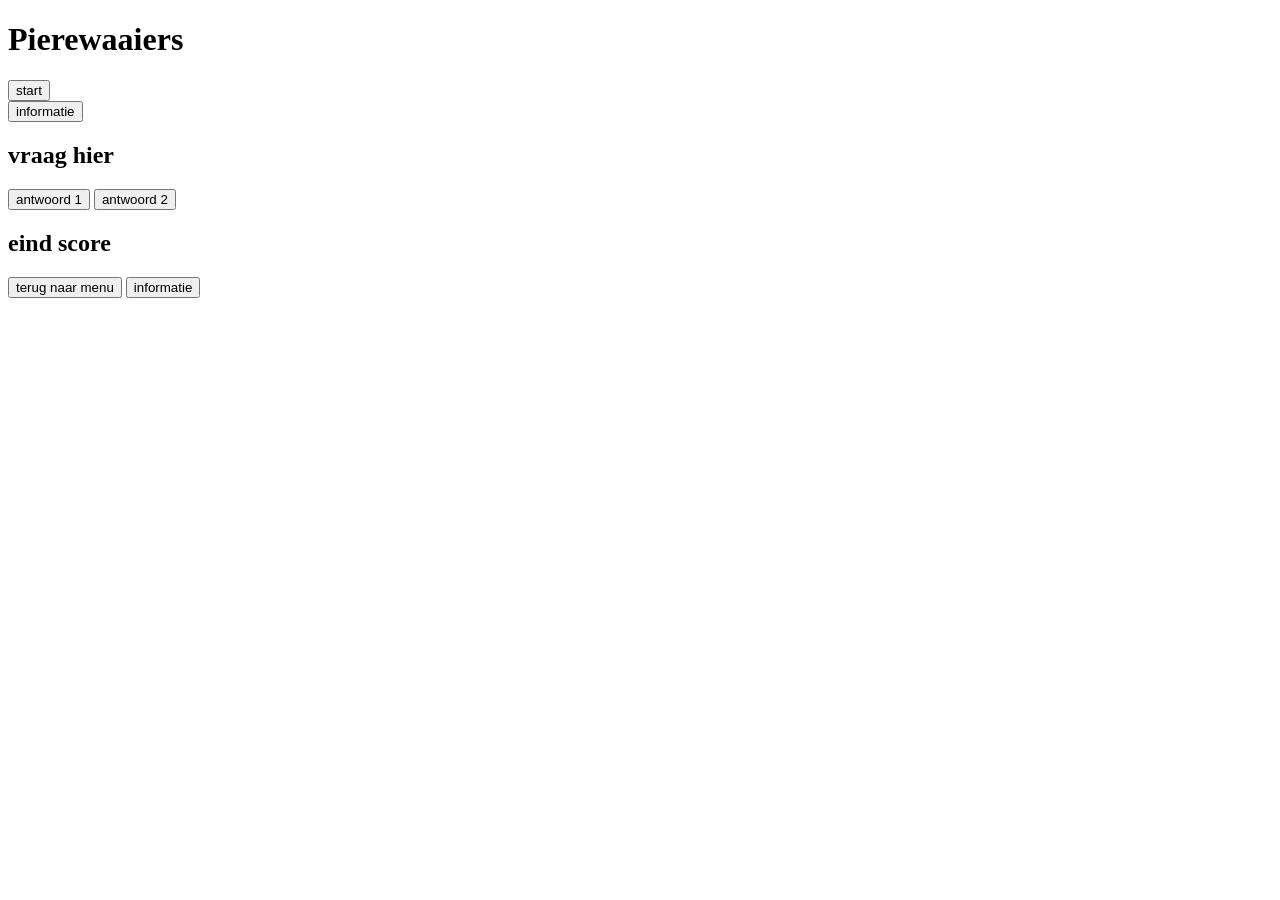
==== HTML/index.html @ 060c36dc "html versie 1" ====
<!DOCTYPE html>
<head>
    <meta charset="UTF-8">
    <meta name="viewport" content="width=device-width, initial-scale=1.0">
    <title>Pierewaaiers</title>
    <script src="functions.js"> </script>
</head>

<body>
    <div id="Start pagina">
        <h1 id="Title">Pierewaaiers</h1>
        <div id="Start button">
            <button> start </button>
        </div> 
        <div id=" Informatie button">
            <button> informatie </button>
        </div>
    </div>

    <div class="Spel">
        <h2 id="Vraag"> vraag hier </h2>
            <div id="Antwoord knoppen">
                <button class="Button">antwoord 1</button>
                <button class="Button">antwoord 2</button>
            </div>
    </div>

    <div id="Eind scherm">
        <h2 id="Eind score"> eind score </h2>
        <div id="Begin menu knoppen">
            <button class="Laatste knoppen"> terug naar menu </button>
            <button class="Laatste knoppen"> informatie </button>
        </div>
    </div>
</body
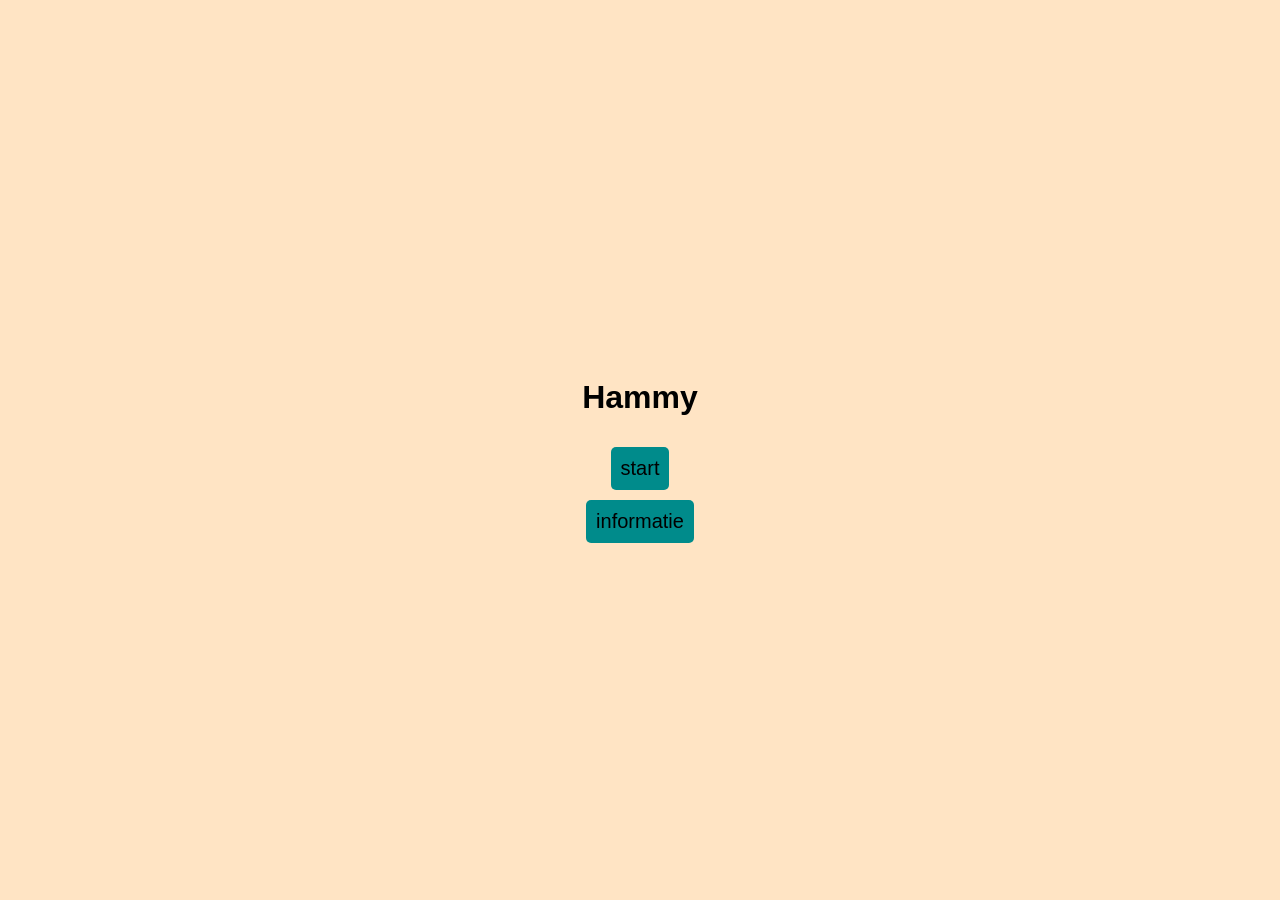
==== commit e2fdc56c: "buttons werken" ====
--- a/HTML/index.html
+++ b/HTML/index.html
@@ -1,35 +1,47 @@
-<!DOCTYPE html>
-<head>
-    <meta charset="UTF-8">
-    <meta name="viewport" content="width=device-width, initial-scale=1.0">
-    <title>Pierewaaiers</title>
-    <script src="functions.js"> </script>
-</head>
-
-<body>
-    <div id="Start pagina">
-        <h1 id="Title">Pierewaaiers</h1>
-        <div id="Start button">
-            <button> start </button>
-        </div> 
-        <div id=" Informatie button">
-            <button> informatie </button>
-        </div>
-    </div>
-
-    <div class="Spel">
-        <h2 id="Vraag"> vraag hier </h2>
-            <div id="Antwoord knoppen">
-                <button class="Button">antwoord 1</button>
-                <button class="Button">antwoord 2</button>
-            </div>
-    </div>
-
-    <div id="Eind scherm">
-        <h2 id="Eind score"> eind score </h2>
-        <div id="Begin menu knoppen">
-            <button class="Laatste knoppen"> terug naar menu </button>
-            <button class="Laatste knoppen"> informatie </button>
-        </div>
-    </div>
-</body+<!DOCTYPE html>
+<html lang="nl">
+<head>
+    <meta charset="UTF-8">
+    <meta name="viewport" content="width=device-width, initial-scale=1.0">
+    <title>Hammy</title>
+    <script src="../JavaScript/functions.js"> </script>
+    <link rel="stylesheet" href="../Css/style.css">
+</head>
+
+<body>
+    <div class="begin">
+        <h1 id="Title">Hammy</h1>
+        <div id="Start button">
+            <button class="Button" onclick="showSpel()"> start </button>
+        </div> 
+        <div id=" Informatie button">
+            <button class="Button" onclick="showInformatie()"> informatie </button>
+        </div>
+    </div>
+
+    <div class="informatie">
+        <h2 id="Informatie"> informatie </h2>
+        <div id="Informatie knoppen">
+            <button class="Button" onclick="showSpel()"> start spel </button>
+            <button class="Button" onclick="showBegin()"> terug naar menu </button>
+        </div>
+    </div>
+
+
+    <div class="spel">
+        <h2 id="Vraag"> vraag hier </h2>
+            <div id="Antwoord knoppen">
+                <button class="Game_Button">antwoord 1</button>
+                <button class="Game_Button">antwoord 2</button>
+            </div>
+    </div>
+
+    <div class="eind">
+        <h2 id="Eind score"> eind score </h2>
+        <div id="Begin menu knoppen">
+            <button class="Button" onclick="showBegin()"> terug naar menu </button>
+            <button class="Button" onclick="showInformatie()"> informatie </button>
+        </div>
+    </div>
+</body>
+</html>
--- a/Css/style.css
+++ b/Css/style.css
@@ -0,0 +1,84 @@
+html, body{
+    margin: 0;
+    padding: 0;
+    height: 100%;
+    font-family: Arial, Helvetica, sans-serif;
+}
+
+.begin{
+    position: absolute;
+    display: flex;
+    flex-direction: column;
+    gap: 10px;
+    text-align: center;
+    background-color: bisque;
+    background-image: url("/Users/AjaySpikman/Library/CloudStorage/OneDrive-ROCAlfa-college/Projectmap/Images/4321fee4-387d-4127-9880-f34d73afd243.JPG");
+    background-size: cover;
+    width: 100%;
+    min-height: 100vh;
+    justify-content: center;
+    align-items: center;
+}
+
+.spel{
+    position: absolute;
+    display: none;
+    flex-direction: column;
+    gap: 10px;
+    text-align: center;
+    background-color: bisque;
+    background-size: cover;
+    width: 100%;
+    min-height: 100vh;
+    justify-content: center;
+    align-items: center;
+}
+
+.eind{
+    position: absolute;
+    display: none;
+    flex-direction: column;
+    gap: 10px;
+    text-align: center;
+    background-color: bisque;
+    background-size: cover;
+    width: 100%;
+    min-height: 100vh;
+    justify-content: center;
+    align-items: center;
+}
+
+.informatie{
+    position: absolute;
+    display: none;
+    flex-direction: column;
+    gap: 10px;
+    text-align: center;
+    background-color: bisque;
+    background-size: cover;
+    width: 100%;
+    min-height: 100vh;
+    justify-content: center;
+    align-items: center;
+}
+
+.Button{
+    padding: 10px;
+    font-size: 20px;
+    background-color: darkcyan;
+    color: black;
+    border: none;
+    border-radius: 5px;
+    cursor: pointer;
+}
+
+.Game_Button{
+    padding: 10px;
+    font-size: 20px;
+    background-color: grey;
+    color: black;
+    border: none;
+    border-radius: 5px;
+    cursor: hand;
+    width: 200px;
+}
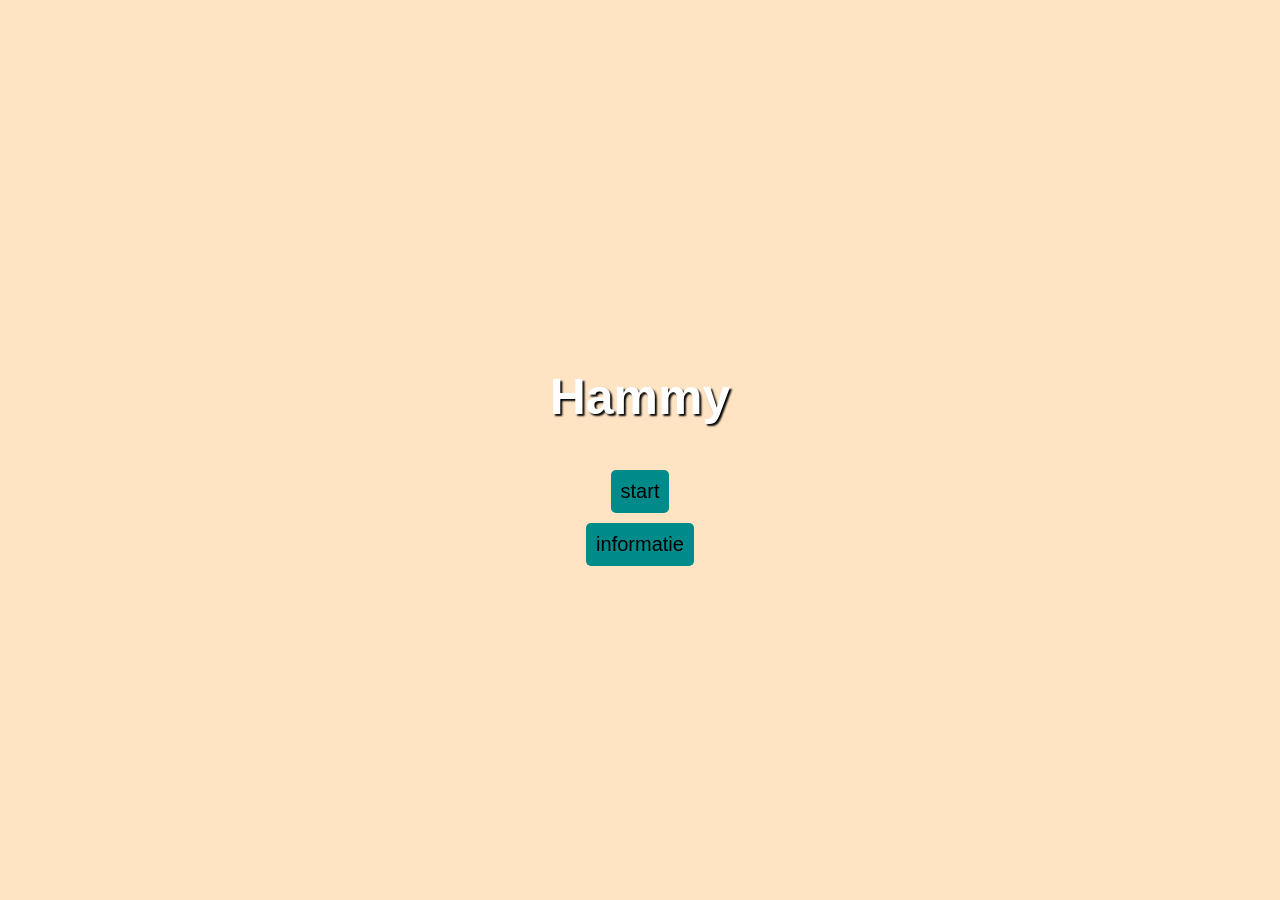
==== commit 524cf79d: "vragen en JS netter" ====
--- a/HTML/index.html
+++ b/HTML/index.html
@@ -29,7 +29,8 @@
 
 
     <div class="spel">
-        <h2 id="Vraag"> vraag hier </h2>
+        <h1 id="tekst"></h1>
+        <h2 id="Vraag">Wat moet er op de plaats van de puntjes staan?</h2>
             <div id="Antwoord knoppen">
                 <button class="Game_Button">antwoord 1</button>
                 <button class="Game_Button">antwoord 2</button>
--- a/Css/style.css
+++ b/Css/style.css
@@ -79,6 +79,18 @@
     color: black;
     border: none;
     border-radius: 5px;
-    cursor: hand;
+    cursor: pointer;
     width: 200px;
+}
+
+#Title{
+    font-size: 50px;
+    color: white;
+    text-shadow: 2px 2px 2px black;
+}
+
+#vraag{
+    font-size: 30px;
+    color: white;
+    text-shadow: 2px 2px 2px black;
 }
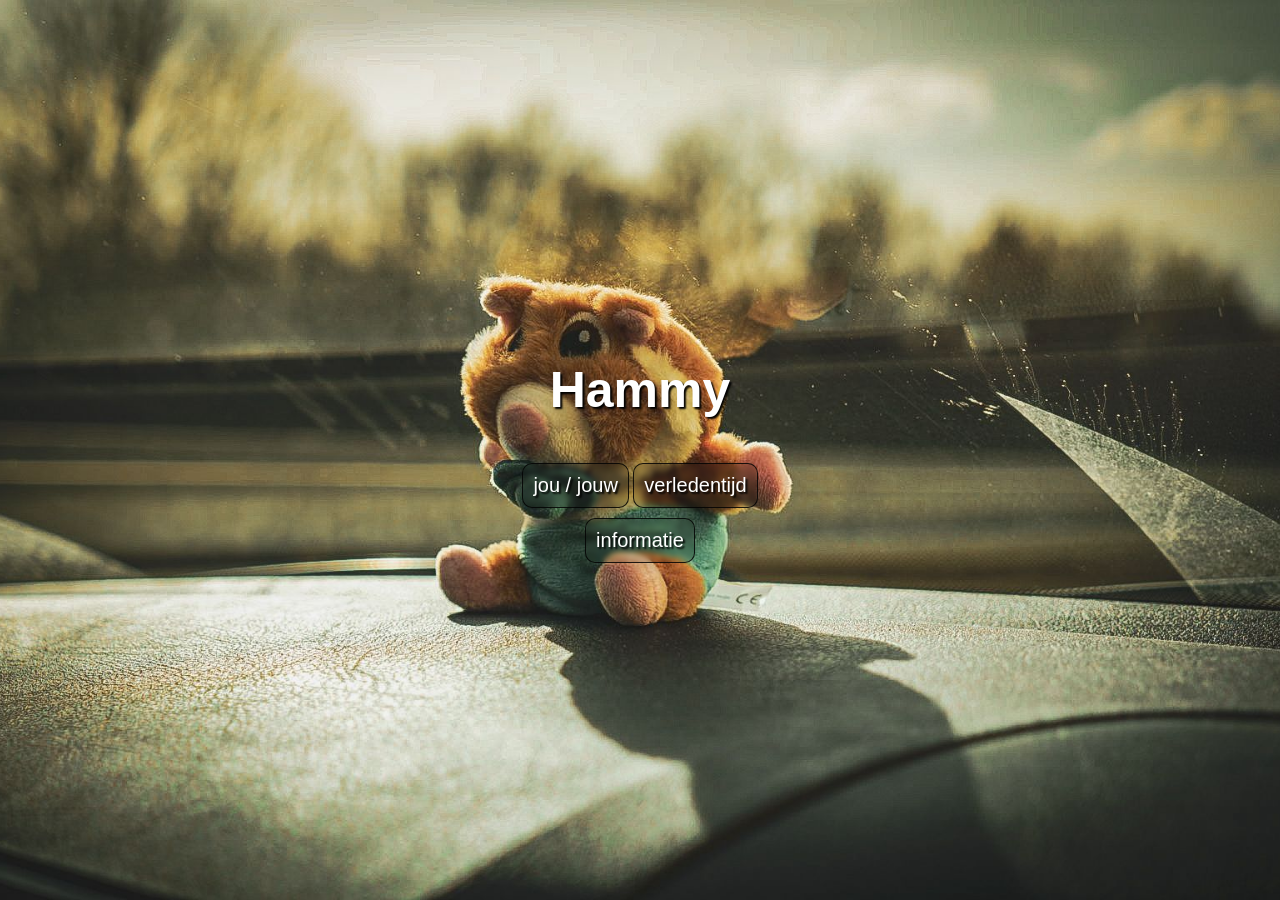
==== commit b99c46de: "javascript af" ====
--- a/HTML/index.html
+++ b/HTML/index.html
@@ -4,45 +4,66 @@
     <meta charset="UTF-8">
     <meta name="viewport" content="width=device-width, initial-scale=1.0">
     <title>Hammy</title>
-    <script src="../JavaScript/functions.js"> </script>
+    <script src="../questions.js"></script>
+    <script src="../JavaScript/functions.js"></script>
     <link rel="stylesheet" href="../Css/style.css">
 </head>
 
 <body>
     <div class="begin">
         <h1 id="Title">Hammy</h1>
-        <div id="Start button">
-            <button class="Button" onclick="showSpel()"> start </button>
+        <div id="Start_button">
+            <button class="Button" onclick="showCountdown()">jou / jouw</button>
+            <button class="Button" onclick="showCountdown()">verledentijd</button>
         </div> 
-        <div id=" Informatie button">
-            <button class="Button" onclick="showInformatie()"> informatie </button>
+        <div id="Informatie_button">
+            <button class="Button" onclick="showInformatie()">informatie</button>
         </div>
+        <div id="achtergrond"><img src="../Images/Hammy.JPG" alt=" Achtergrond "></div>
     </div>
 
     <div class="informatie">
-        <h2 id="Informatie"> informatie </h2>
-        <div id="Informatie knoppen">
-            <button class="Button" onclick="showSpel()"> start spel </button>
-            <button class="Button" onclick="showBegin()"> terug naar menu </button>
+        <h2 id="Informatie">informatie</h2>
+        <div id="Informatie_knoppen">
+            <button class="Button" onclick="showCountdown()">start jou / jouw</button>
+            <button class="Button" onclick="showCountdown()">start verledentijd</button>
+            <button class="Button" onclick="showBegin()">terug naar menu</button>
         </div>
     </div>
+    
+    <div id="countdown_scherm" class="countdown">
+        <h1 id="aftel">3</h1>
+    </div>
 
+    <div class="spel1">
+        <h1 id="tekst1"></h1>
+        <h2 id="Vraag1">Wat moet er op de plaats van de puntjes staan?</h2>
+            <div id="Antwoord_knoppen1">
+                <button class="Game_Button" onclick="checkAnswer(0)">antwoord 1</button>
+                <button class="Game_Button" onclick="checkAnswer(1)">antwoord 2</button>
+            </div>
+            <h2 id="gametimer">Tijd: 30s</h2>
+            <div id="SpelAchtergrond"><img src="../Images/SpelAchtergrond.jpg" alt="Spel Achtergrond"></div>
+    </div>
 
-    <div class="spel">
-        <h1 id="tekst"></h1>
-        <h2 id="Vraag">Wat moet er op de plaats van de puntjes staan?</h2>
-            <div id="Antwoord knoppen">
-                <button class="Game_Button">antwoord 1</button>
-                <button class="Game_Button">antwoord 2</button>
+    <div class="spel2">
+        <h1 id="tekst2"></h1>
+        <h2 id="Vraag2">Wat moet er op de plaats van de puntjes staan?</h2>
+            <div id="Antwoord_knoppen2">
+                <button class="Game_Button" onclick="checkAnswer(0)">antwoord 1</button>
+                <button class="Game_Button" onclick="checkAnswer(1)">antwoord 2</button>
             </div>
+            <h2 id="gametimer2">Tijd: 30s</h2>
+            <div id="SpelAchtergrond"><img src="../Images/SpelAchtergrond.jpg" alt="Spel Achtergrond"></div>
     </div>
 
     <div class="eind">
-        <h2 id="Eind score"> eind score </h2>
-        <div id="Begin menu knoppen">
-            <button class="Button" onclick="showBegin()"> terug naar menu </button>
-            <button class="Button" onclick="showInformatie()"> informatie </button>
+        <h2 id="Eind_score"> eind score </h2>
+        <div id="Begin_menu_knoppen">
+            <button class="Button" onclick="showBegin()">terug naar menu</button>
+            <button class="Button" onclick="showInformatie()">informatie</button>
         </div>
+        <div id="eind_scherm"><img src="" alt=""></div>
     </div>
 </body>
 </html>
--- a/Css/style.css
+++ b/Css/style.css
@@ -11,8 +11,6 @@
     flex-direction: column;
     gap: 10px;
     text-align: center;
-    background-color: bisque;
-    background-image: url("/Users/AjaySpikman/Library/CloudStorage/OneDrive-ROCAlfa-college/Projectmap/Images/4321fee4-387d-4127-9880-f34d73afd243.JPG");
     background-size: cover;
     width: 100%;
     min-height: 100vh;
@@ -20,13 +18,38 @@
     align-items: center;
 }
 
-.spel{
+.countdown{
     position: absolute;
     display: none;
     flex-direction: column;
     gap: 10px;
     text-align: center;
+    background-size: cover;
     background-color: bisque;
+    width: 100%;
+    min-height: 100vh;
+    justify-content: center;
+    align-items: center;
+}
+.spel1{
+    position: absolute;
+    display: none;
+    flex-direction: column;
+    gap: 10px;
+    text-align: center;
+    background-size: cover;
+    width: 100%;
+    min-height: 100vh;
+    justify-content: center;
+    align-items: center;
+}
+
+.spel2{
+    position: absolute;
+    display: none;
+    flex-direction: column;
+    gap: 10px;
+    text-align: center;
     background-size: cover;
     width: 100%;
     min-height: 100vh;
@@ -40,7 +63,6 @@
     flex-direction: column;
     gap: 10px;
     text-align: center;
-    background-color: bisque;
     background-size: cover;
     width: 100%;
     min-height: 100vh;
@@ -63,13 +85,17 @@
 }
 
 .Button{
+    color: white;
+    text-shadow: 2px 2px 2px black;
     padding: 10px;
     font-size: 20px;
-    background-color: darkcyan;
-    color: black;
-    border: none;
-    border-radius: 5px;
     cursor: pointer;
+    background: rgba(4, 4, 4, 0.14);
+    border-radius: 10px;
+    box-shadow: 0 4px 30px rgba(0, 0, 0, 0.1);
+    backdrop-filter: blur(2.8px);
+    -webkit-backdrop-filter: blur(2.8px);
+    border: 1px solid rgba(4, 4, 4, 0.86);
 }
 
 .Game_Button{
@@ -93,4 +119,48 @@
     font-size: 30px;
     color: white;
     text-shadow: 2px 2px 2px black;
+}
+
+#achtergrond img{
+    position: absolute;
+    width: 100%;
+    height: 100%;
+    object-fit: cover;
+    z-index: -1;
+    top: 0;
+    left: 0;
+}
+
+#SpelAchtergrond img{
+    position: absolute;
+    width: 100%;
+    height: 100%;
+    object-fit: cover;
+    z-index: -1;
+    top: 0;
+    left: 0;
+}
+
+#eind_scherm img{
+    position: absolute;
+    width: 100%;
+    height: 100%;
+    object-fit: cover;
+    z-index: -1;
+    top: 0;
+    left: 0;
+}
+
+#eind_score{
+    font-size: 30px;
+    color: white;
+    text-shadow: 2px 2px 2px black;
+}
+
+#gametimer, #gametimer2{
+    position: absolute;
+    
+    font-size: 30px;
+    color: white;
+    text-shadow: 2px 2px 2px black;
 }
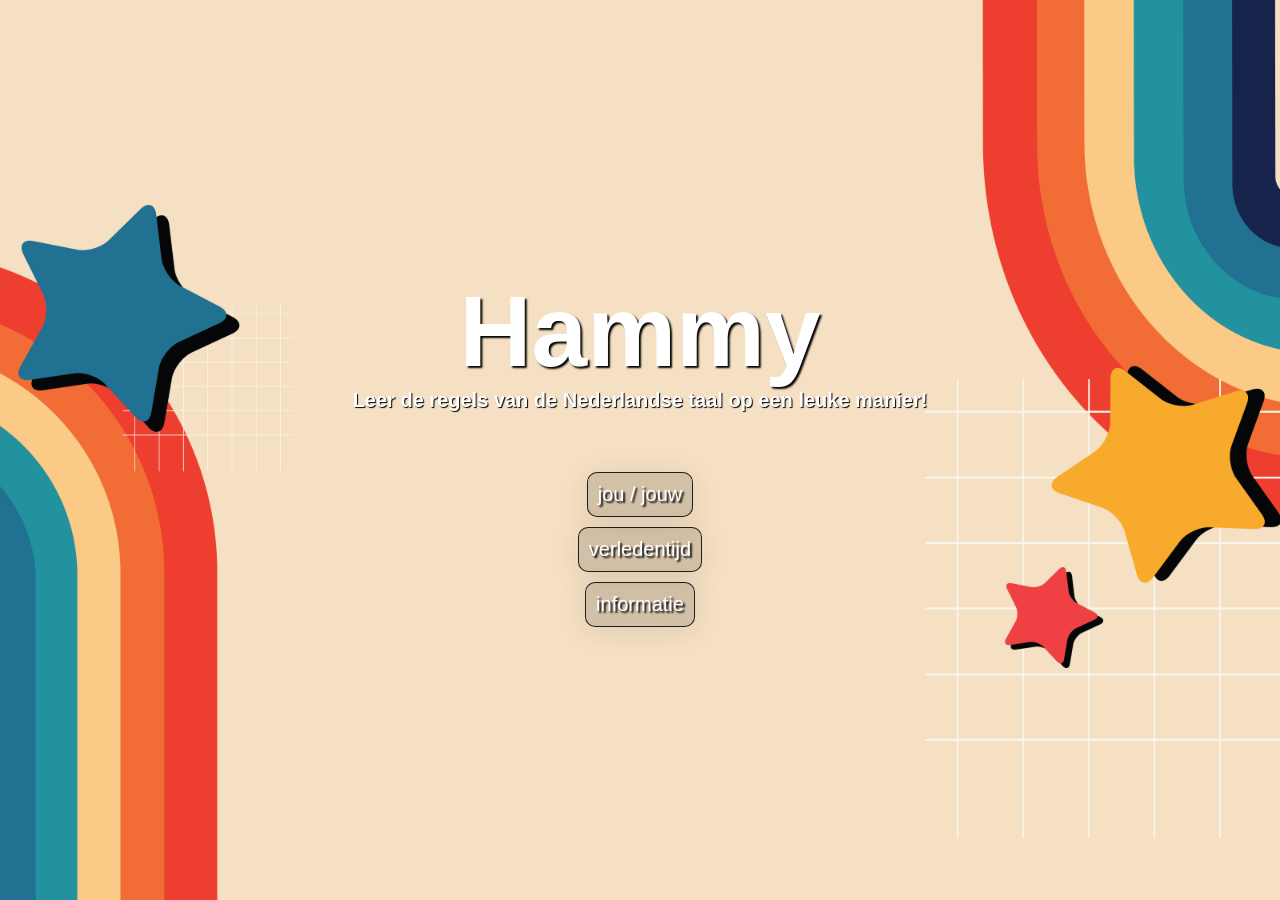
==== commit 41af4515: "eind versie" ====
--- a/HTML/index.html
+++ b/HTML/index.html
@@ -1,69 +1,126 @@
-<!DOCTYPE html>
-<html lang="nl">
-<head>
-    <meta charset="UTF-8">
-    <meta name="viewport" content="width=device-width, initial-scale=1.0">
-    <title>Hammy</title>
-    <script src="../questions.js"></script>
-    <script src="../JavaScript/functions.js"></script>
-    <link rel="stylesheet" href="../Css/style.css">
-</head>
-
-<body>
-    <div class="begin">
-        <h1 id="Title">Hammy</h1>
-        <div id="Start_button">
-            <button class="Button" onclick="showCountdown()">jou / jouw</button>
-            <button class="Button" onclick="showCountdown()">verledentijd</button>
-        </div> 
-        <div id="Informatie_button">
-            <button class="Button" onclick="showInformatie()">informatie</button>
-        </div>
-        <div id="achtergrond"><img src="../Images/Hammy.JPG" alt=" Achtergrond "></div>
-    </div>
-
-    <div class="informatie">
-        <h2 id="Informatie">informatie</h2>
-        <div id="Informatie_knoppen">
-            <button class="Button" onclick="showCountdown()">start jou / jouw</button>
-            <button class="Button" onclick="showCountdown()">start verledentijd</button>
-            <button class="Button" onclick="showBegin()">terug naar menu</button>
-        </div>
-    </div>
-    
-    <div id="countdown_scherm" class="countdown">
-        <h1 id="aftel">3</h1>
-    </div>
-
-    <div class="spel1">
-        <h1 id="tekst1"></h1>
-        <h2 id="Vraag1">Wat moet er op de plaats van de puntjes staan?</h2>
-            <div id="Antwoord_knoppen1">
-                <button class="Game_Button" onclick="checkAnswer(0)">antwoord 1</button>
-                <button class="Game_Button" onclick="checkAnswer(1)">antwoord 2</button>
-            </div>
-            <h2 id="gametimer">Tijd: 30s</h2>
-            <div id="SpelAchtergrond"><img src="../Images/SpelAchtergrond.jpg" alt="Spel Achtergrond"></div>
-    </div>
-
-    <div class="spel2">
-        <h1 id="tekst2"></h1>
-        <h2 id="Vraag2">Wat moet er op de plaats van de puntjes staan?</h2>
-            <div id="Antwoord_knoppen2">
-                <button class="Game_Button" onclick="checkAnswer(0)">antwoord 1</button>
-                <button class="Game_Button" onclick="checkAnswer(1)">antwoord 2</button>
-            </div>
-            <h2 id="gametimer2">Tijd: 30s</h2>
-            <div id="SpelAchtergrond"><img src="../Images/SpelAchtergrond.jpg" alt="Spel Achtergrond"></div>
-    </div>
-
-    <div class="eind">
-        <h2 id="Eind_score"> eind score </h2>
-        <div id="Begin_menu_knoppen">
-            <button class="Button" onclick="showBegin()">terug naar menu</button>
-            <button class="Button" onclick="showInformatie()">informatie</button>
-        </div>
-        <div id="eind_scherm"><img src="" alt=""></div>
-    </div>
-</body>
-</html>+<!DOCTYPE html>
+<html lang="nl">
+<head>
+    <meta charset="UTF-8">
+    <meta name="viewport" content="width=device-width, initial-scale=1.0">
+    <title>Hammy</title>
+    <script src="../JavaScript/questions.js"></script>
+    <script src="../JavaScript/functions.js"></script>
+    <link rel="stylesheet" href="../Css/style.css">
+</head>
+
+<body>
+    <div class="begin">
+        <h1 id="Title">Hammy</h1>
+        <h4 id="Subtitle">Leer de regels van de Nederlandse taal op een leuke manier!</h4>
+        <div id="Start1_button">
+            <button class="Button" onclick="startSpel1()">jou / jouw</button>
+        </div>
+        <div id="Start2_button">
+            <button class="Button" onclick="startSpel2()">verledentijd</button>
+        </div> 
+        <div id="Informatie_button">
+            <button class="Button" onclick="showInformatie()">informatie</button>
+        </div>
+        <div id="achtergrond"><img src="../Images/background_start.jpg" alt=" Achtergrond "></div>
+    </div>
+
+    <div class="informatie">
+        <h1 id="Informatie">Informatie</h1>
+        <div id="Informatie_container">
+            <div id="column_left">
+                <div id="uitleg_teks1">
+                    <p><h2>verleden tijd</h2>
+                        verwijder de -en van het werkwoord af
+                        werken → werk
+                        Kijk naar de laatste letter van de stam
+                        Zit die in <b>'t kofschip</b> (t, k, f, s, c, h, p)? → -te
+                        Niet? → -de
+                            
+                        Voorbeelden:
+                        werk → werkte
+                        fiets → fietste
+                        speel → speelde
+                        hoor → hoorde
+                            
+                        Let op:
+                        leven → leefde (je hoort een v, dus -de)
+                    </p>
+                </div>
+                <button class="Button" onclick="startSpel2()">start verledentijd</button>
+            </div>
+            <div id="column_right">
+                <div id="uitleg_teks2">
+                    <p><h2> jou vs jouw </h2>
+                        = persoon (aan wie iets is)
+                        Je kunt het vervangen door hem of haar
+                        Voorbeeld: Ik zie jou.
+                        jouw = bezit (van jou)
+                        Je kunt het vervangen door mijn of zijn
+                        Voorbeeld: Dat is jouw boek.
+                        Snelle test:
+                        
+                        Kun je er "mijn" van maken? → jouw
+                        Kun je er "mij" van maken? → jou
+                        
+                        Voorbeelden:
+                        Dat is jouw fiets. (mijn fiets)
+                        Ik help jou. (ik help hem)
+                    </p>
+                </div>
+                <button class="Button" onclick="startSpel1()">start jou / jouw</button>
+            </div>
+        </div>
+        <div id="Informatie_knoppen">
+            <button class="Button" onclick="showBegin()">terug naar menu</button>
+        </div>
+    </div>
+    
+    <div id="countdown_scherm" class="countdown">
+        <h1 id="aftel">3</h1>
+    </div>
+
+    <div class="spel1">
+        <h1 id="tekst1"></h1>
+        <h2 id="Vraag1">Wat moet er op de plaats van de puntjes staan?</h2>
+            <div id="Antwoord_knoppen1">
+                <button class="Game_Button" onclick="checkAnswer(0)">antwoord 1</button>
+                <button class="Game_Button" onclick="checkAnswer(1)">antwoord 2</button>
+            </div>
+        <audio id="clickSound1" src="../Sounds/Correct.mp3"></audio>
+        <audio id="clickSound2" src="../Sounds/Incorrect.mp3"></audio>
+        <h2 id="gametimer">Tijd: 60s</h2>
+        <div class="terug_knop" onclick="showBegin()">terug</div>
+        <div class="progress-bar-continer">
+            <div class="progress-bar" id="progress-bar"></div>
+            <div class="progress-bar-text" id="progress-bar-text"></div>
+        </div>
+    </div>
+
+    <div class="spel2">
+        <h1 id="tekst2"></h1>
+        <h2 id="Vraag2">Wat moet er op de plaats van de puntjes staan?</h2>
+            <div id="Antwoord_knoppen2">
+                <button class="Game_Button" onclick="checkAnswer(0)">antwoord 1</button>
+                <button class="Game_Button" onclick="checkAnswer(1)">antwoord 2</button>
+            </div>
+        <audio id="clickSound1" src="../Sounds/Correct.mp3"></audio>
+        <audio id="clickSound2" src="../Sounds/Incorrect.mp3"></audio>
+        <h2 id="gametimer2">Tijd: 60s</h2>   
+        <div class="terug_knop" onclick="showBegin()">terug</div>
+        <div class="progress-bar-continer">
+            <div class="progress-bar" id="progress-bar2"></div>
+            <div class="progress-bar-text" id="progress-bar-text2"></div>
+        </div>
+
+    </div>
+
+    <div class="eind">
+        <h2 id="Eind_score"> eind score </h2>
+        <div id="Begin_menu_knoppen">
+            <button class="Button" onclick="showBegin()">terug naar menu</button>
+            <button class="Button" onclick="showInformatie()">informatie</button>
+        </div>
+    </div>
+</body>
+</html>
--- a/Css/style.css
+++ b/Css/style.css
@@ -9,13 +9,20 @@
     position: absolute;
     display: flex;
     flex-direction: column;
-    gap: 10px;
-    text-align: center;
-    background-size: cover;
-    width: 100%;
-    min-height: 100vh;
-    justify-content: center;
-    align-items: center;
+    gap: 0;
+    text-align: center;
+    background-size: cover;
+    width: 100%;
+    min-height: 100vh;
+    justify-content: center;
+    align-items: center;
+}
+
+.begin #start1_button, .begin #start2_button{
+    display: flex;
+    gap: 20px;
+    margin-top: 20px;
+    margin: 20px;
 }
 
 .countdown{
@@ -25,46 +32,39 @@
     gap: 10px;
     text-align: center;
     background-size: cover;
-    background-color: bisque;
-    width: 100%;
-    min-height: 100vh;
-    justify-content: center;
-    align-items: center;
-}
-.spel1{
-    position: absolute;
-    display: none;
-    flex-direction: column;
-    gap: 10px;
-    text-align: center;
-    background-size: cover;
-    width: 100%;
-    min-height: 100vh;
-    justify-content: center;
-    align-items: center;
-}
-
-.spel2{
-    position: absolute;
-    display: none;
-    flex-direction: column;
-    gap: 10px;
-    text-align: center;
-    background-size: cover;
-    width: 100%;
-    min-height: 100vh;
-    justify-content: center;
-    align-items: center;
-}
+    background-color: lightcoral;
+    width: 100%;
+    min-height: 100vh;
+    justify-content: center;
+    align-items: center;
+}
+.spel1, .spel2{
+    position: absolute;
+    display: none;
+    flex-direction: column;
+    gap: 10px;
+    text-align: center;
+    background-size: cover;
+    background-color: lightcyan;
+    width: 100%;
+    min-height: 100vh;
+    justify-content: center;
+    align-items: center;
+}
+
 
 .eind{
     position: absolute;
-    display: none;
-    flex-direction: column;
-    gap: 10px;
-    text-align: center;
-    background-size: cover;
-    width: 100%;
+    top: 0;
+    left: 0;
+    display: none;
+    flex-direction: column;
+    gap: 10px;
+    background-size: cover;
+    background-color: lightgoldenrodyellow;
+    text-align: center;
+    width: 100%;
+    height: 100vh;
     min-height: 100vh;
     justify-content: center;
     align-items: center;
@@ -76,18 +76,20 @@
     flex-direction: column;
     gap: 10px;
     text-align: center;
-    background-color: bisque;
-    background-size: cover;
-    width: 100%;
-    min-height: 100vh;
-    justify-content: center;
-    align-items: center;
+    background-color: lightpink;
+    background-size: cover;
+    width: 100%;
+    height: 100vh;
+    justify-content: center;
+    align-items: center;
+    overflow: hidden;
 }
 
 .Button{
     color: white;
     text-shadow: 2px 2px 2px black;
     padding: 10px;
+    margin-top: 10px;
     font-size: 20px;
     cursor: pointer;
     background: rgba(4, 4, 4, 0.14);
@@ -101,7 +103,7 @@
 .Game_Button{
     padding: 10px;
     font-size: 20px;
-    background-color: grey;
+    background-color: rgb(197, 231, 231);
     color: black;
     border: none;
     border-radius: 5px;
@@ -109,14 +111,37 @@
     width: 200px;
 }
 
+.terug_knop{
+    padding: 10px;
+    font-size: 20px;
+    background-color: rgb(197, 231, 231);
+    color: black;
+    border: none;
+    border-radius: 5px;
+    cursor: pointer;
+    width: 100px;
+    position: absolute;
+    top: 10px;
+    left: 10px;
+}
+
 #Title{
-    font-size: 50px;
-    color: white;
-    text-shadow: 2px 2px 2px black;
-}
-
-#vraag{
-    font-size: 30px;
+    font-size: 100px;
+    color: white;   
+    text-shadow: 2px 2px 2px black;
+    margin: 0;
+}
+
+#Subtitle{
+    font-size: 20px;
+    color: white;   
+    text-shadow: 1px 1px 1px black;
+    margin: 0;
+    margin-bottom: 50px;
+}
+
+#vraag1, #vraag2{
+    font-size: 25px;
     color: white;
     text-shadow: 2px 2px 2px black;
 }
@@ -131,36 +156,136 @@
     left: 0;
 }
 
-#SpelAchtergrond img{
+#game_background{
     position: absolute;
     width: 100%;
     height: 100%;
     object-fit: cover;
-    z-index: -1;
+    z-index: -10;
     top: 0;
     left: 0;
 }
 
-#eind_scherm img{
-    position: absolute;
-    width: 100%;
-    height: 100%;
-    object-fit: cover;
-    z-index: -1;
-    top: 0;
-    left: 0;
-}
-
 #eind_score{
     font-size: 30px;
     color: white;
     text-shadow: 2px 2px 2px black;
+    position: relative;
+    z-index: 1;
+}
+
+#Begin_menu_knoppen{
+    position: relative;
+    z-index: 1;
 }
 
 #gametimer, #gametimer2{
     position: absolute;
-    
+    top: 10px;
+    right: 10px;
     font-size: 30px;
     color: white;
     text-shadow: 2px 2px 2px black;
+    z-index: 1;
+}
+
+#aftel{
+    font-size: 50px;
+    color: white;;
+    text-shadow: 2px 2px 2px black;
+}
+
+#Informatie{
+    margin-top: 50px;
+}
+
+#Informatie_container{
+    display: grid;
+    grid-template-columns: 1fr 1fr;
+    width: 100%;
+    gap: 20px;
+    justify-items: center;
+    align-items: start;
+    padding: 10px;
+    max-width: 1200px;
+    margin: 0 auto;
+    flex: 1;
+    overflow: hidden;
+}
+
+#content_container{
+    display: grid;
+    grid-template-columns: 1fr 1fr;
+    width: 100%;
+    gap: 30px;
+    justify-items: center;
+    align-items: start;
+    padding: 20px;
+    max-width: 1200px;
+    margin: 0 auto;
+}
+
+#column_left, #column_right{
+    display: flex;
+    flex-direction: column;
+    gap: 20px;
+    align-items: center;
+    width: 100%;
+    max-width: 45%;
+}
+
+#uitleg_teks1, #uitleg_teks2{
+    background: rgb(221, 137, 104);
+    border: 2px solid black;
+    padding: 15px;
+    border-radius: 10px;
+    font-size: 13px;
+    line-height: 1.5;
+    overflow-y: auto;
+    width: 90%;
+    max-width: 650px;
+    min-height: 350px;
+    text-align: center;
+    word-wrap: break-word;
+    white-space: pre-line;
+    z-index: 1;
+}
+
+#Informatie_knoppen{
+    display: flex;
+    justify-content: center;
+    width: 100%;
+    margin-top: 5px;
+    margin-bottom: 75px;
+    z-index: 0;
+}
+
+.progress-bar-container {
+  height: 80px;
+  width: 100%;
+  position: relative;
+  display: flex;
+  justify-content: center;
+  align-items: center;
+  background-color: #406086;
+}
+
+.progress-bar {
+  background-color: #1b3e80;
+  position: absolute;
+  top: 0;
+  bottom: 0;
+  left: 0;
+  width: 0%;
+  transition: width 1s;
+  transition-timing-function: linear;
+  
+}
+
+.progress-bar-text {
+  color: white;
+  font-size: 24px;
+  font-weight: 700;
+  position: relative;
+  z-index: 1;
 }
